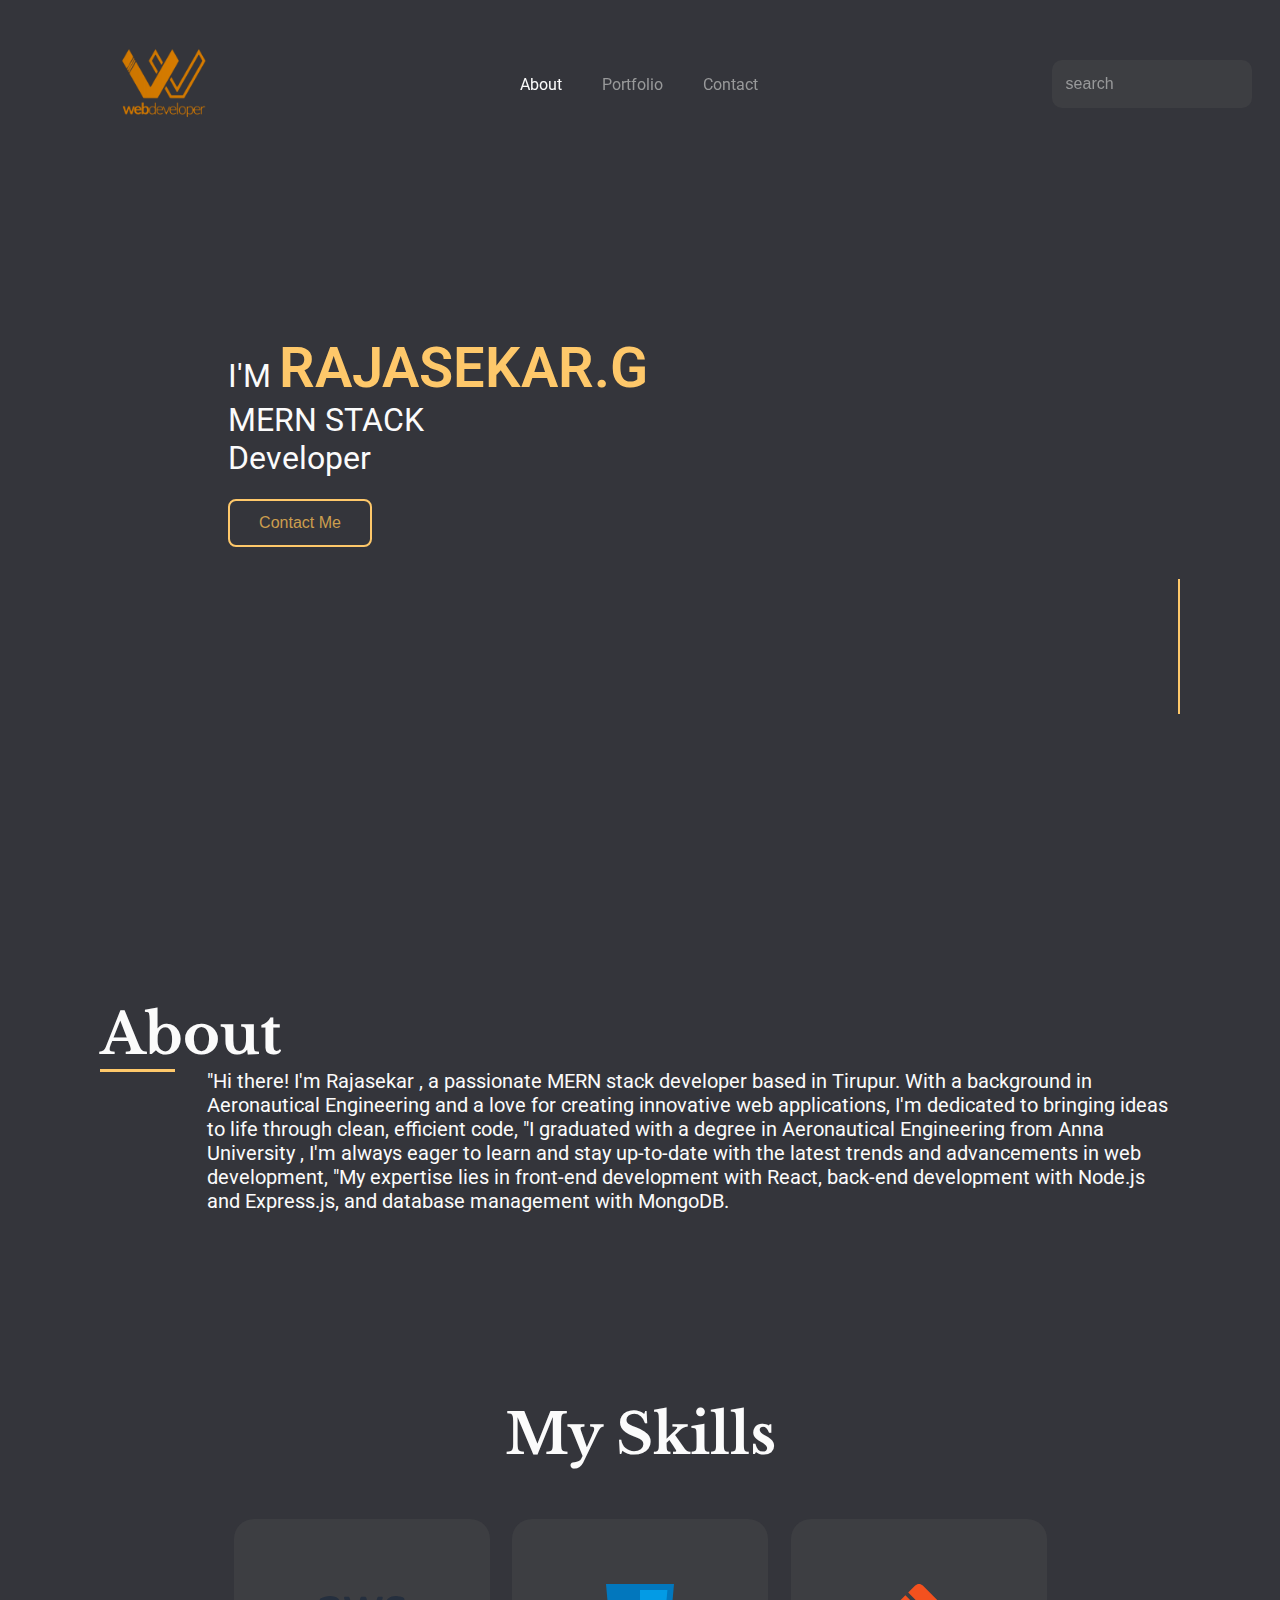
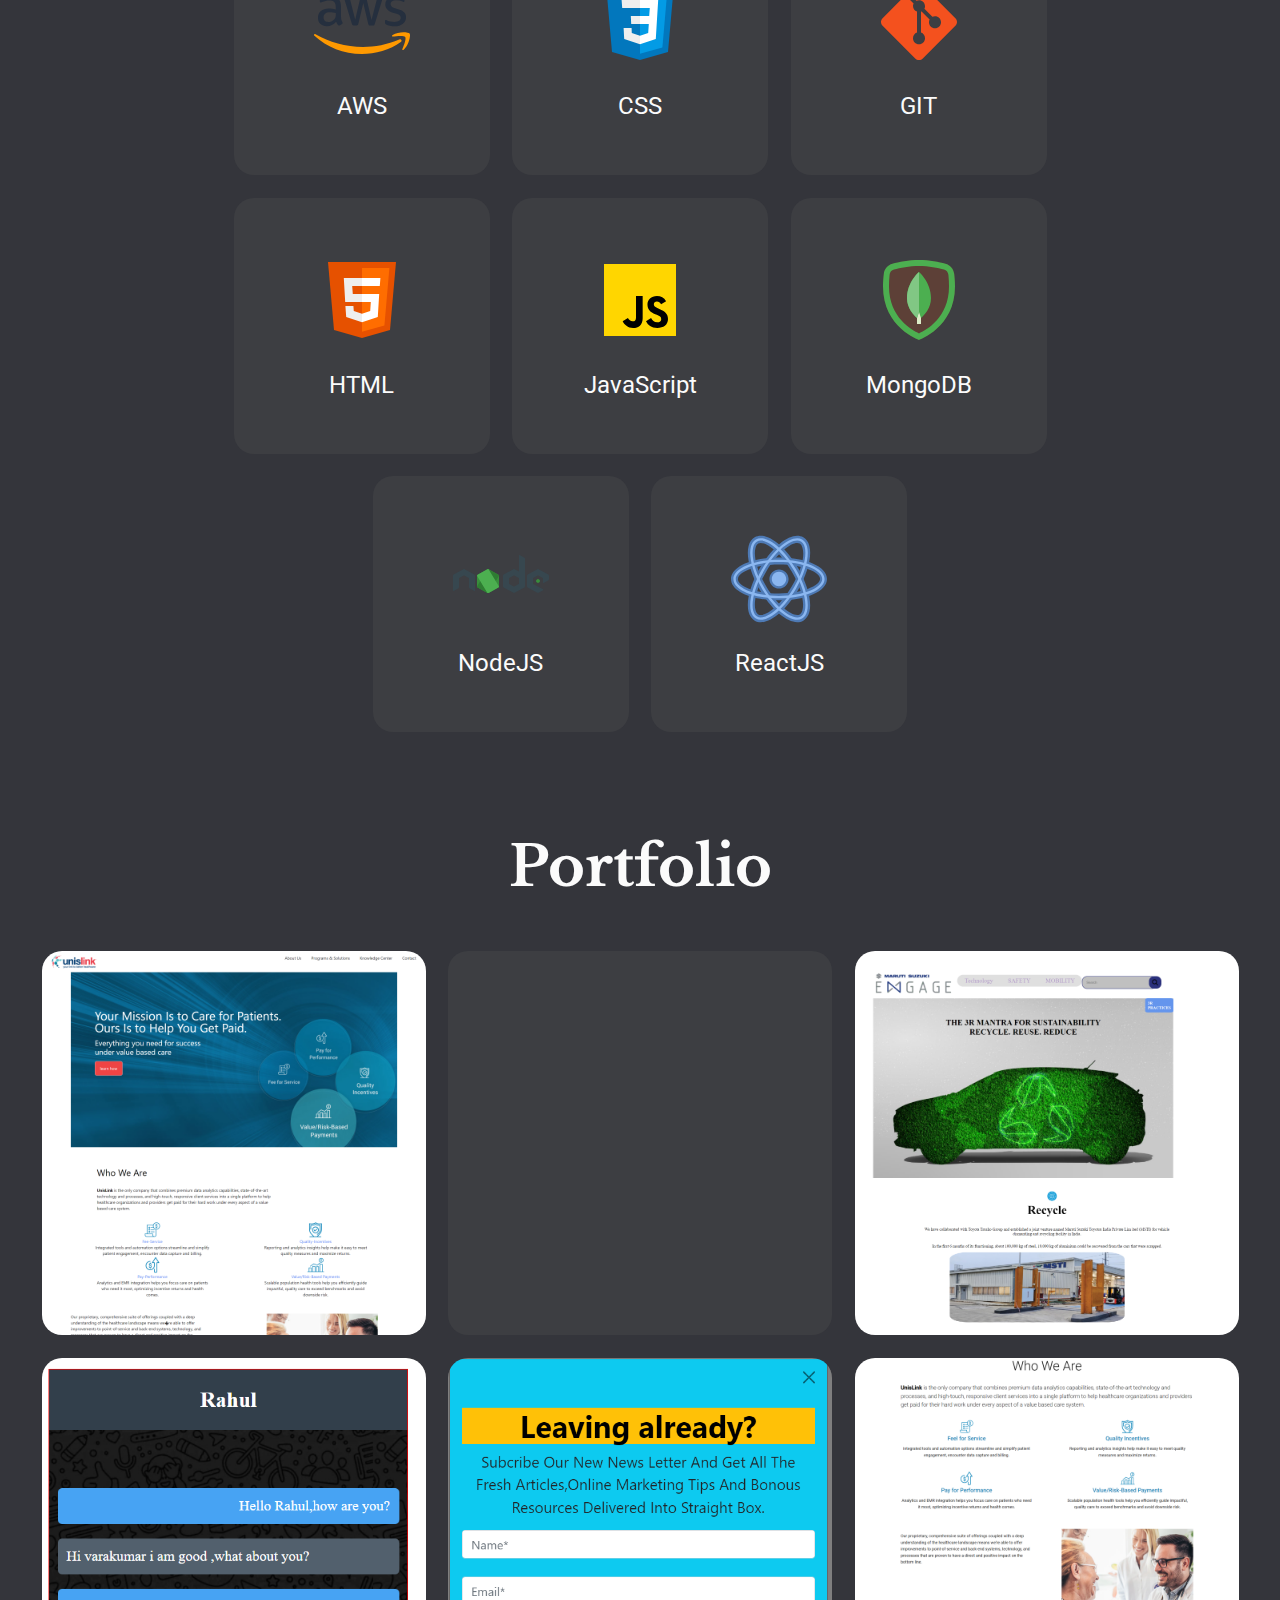
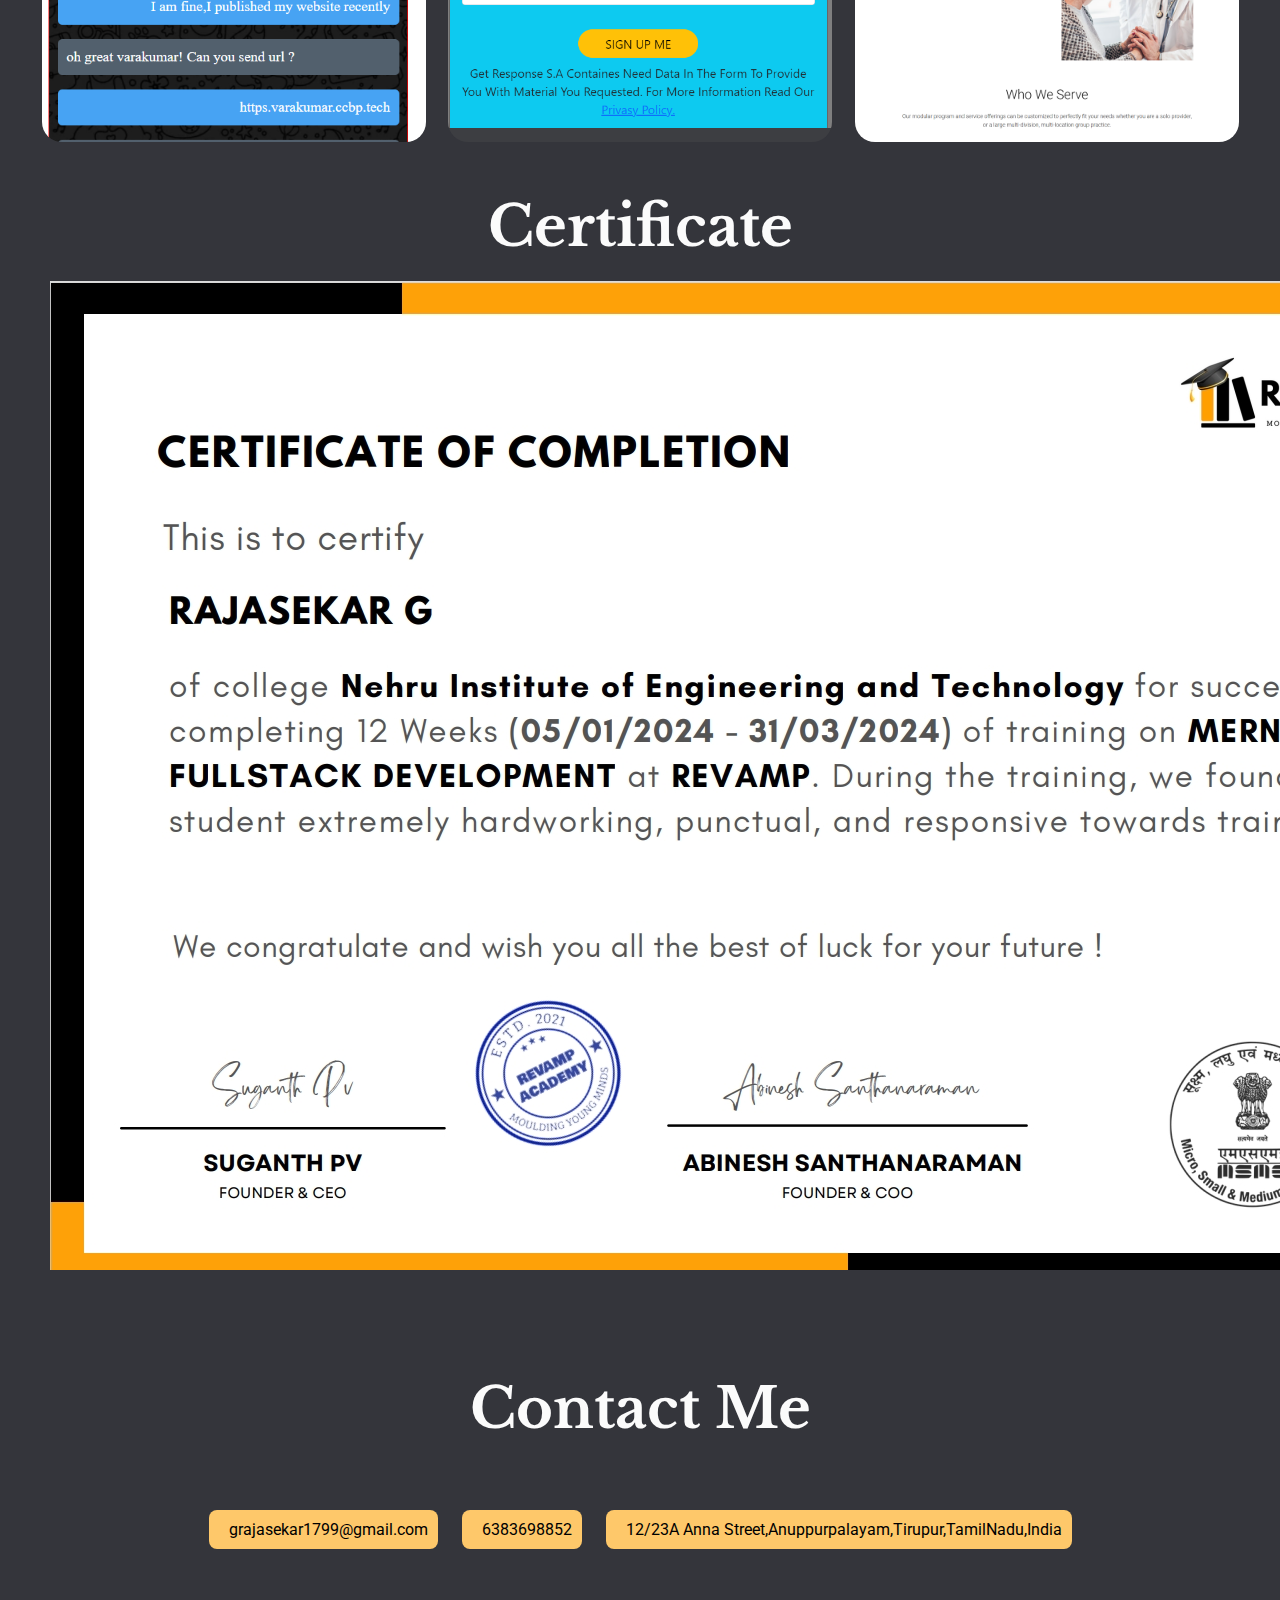
==== index.html @ 477b9bd7 "first commit" ====
<!DOCTYPE html>
<html lang="en">

<head>
    <meta charset="UTF-8">
    <meta name="viewport" content="width=device-width, initial-scale=1.0">
    <title>Portfolio Website</title>
    <link rel="stylesheet" href="style.css">
    <link href="https://cdn.jsdelivr.net/npm/remixicon@3.5.0/fonts/remixicon.css" rel="stylesheet">
</head>

<body>
    <header>
        <nav>
            <img src="asset/images/logo-1.png" alt="">
            <ul>
                <li><a href="#" class="active">About</a></li>
                <li><a href="#portfolio-loc">Portfolio</a></li>
                <li><a href="#contact-loc">Contact</a></li>
            </ul>
            <div class="search">
                <input type="text" placeholder="search">
                <i class="ri-search-line"></i>
            </div>
        </nav>
        <div class="landing">
            <div class="intro">
                <h3>I'M <Span>RAJASEKAR.G</Span><br>MERN STACK<br>Developer </h3>
                <button><a href="#contact-loc">Contact Me</a></button>
            </div>
            <div class="socials">
                <div class="line"></div>
              <a href="www.facebook.com"><i class="ri-facebook-circle-fill"></i></a> 
                <a href="https://github.com/rajasekar1053"><i class="ri-github-fill"></i></a> 
                <i class="ri-linkedin-fill"></i>
                <i class="ri-whatsapp-line"></i>
            </div>
        </div>
    </header>
    <section class="about">
        <h1>About</h1>
        <div class="description">
            <div class="line"></div>
            <p>"Hi there! I'm Rajasekar , a passionate MERN stack developer based in Tirupur. With a background in Aeronautical Engineering and a 
                love for creating innovative web applications, I'm dedicated to bringing ideas to life through clean, efficient code,
                "I graduated with a degree in Aeronautical Engineering from Anna University , 
                I'm always eager to learn and stay up-to-date with the latest trends and advancements in web development,
                "My expertise lies in front-end development with React, 
                back-end development with Node.js and Express.js, and database management with MongoDB.</p>
        </div>
    </section>
    <section class="skills">
        <h1>My Skills</h1>
        <div class="cards">
           
            <div class="skill-card">
                <img src="asset/amazon-web-services.svg" alt="">
                <h2>AWS</h2>
            </div>
            <div class="skill-card">
                <img src="asset/css.svg" alt="">
                <h2>CSS</h2>
            </div>
              
           
            <div class="skill-card">
                <img src="asset/git.svg" alt="">
                <h2>GIT</h2>
            </div>
            <div class="skill-card">
                <img src="asset/html.svg" alt="">
                <h2>HTML</h2>
            </div>
            <div class="skill-card">
                <img src="asset/js.svg" alt="">
                <h2>JavaScript</h2>
            </div>
           
            <div class="skill-card">
                <img src="asset/mongodb.svg" alt="">
                <h2>MongoDB</h2>
            </div>
            
            <div class="skill-card">
                <img src="asset/nodejs.svg" alt="">
                <h2>NodeJS</h2>
            </div>
            <div class="skill-card">
                <img src="asset/react.svg" alt="">
                <h2>ReactJS</h2>
            </div>
        </div>
    </section>
    <section class="portfolio" id="portfolio-loc">
        <h1>Portfolio</h1>
        <div class="portfolio-cards">
            <div class="portfolio-card">
                <img src="asset/images/sample _mockup.png" alt="">
                <div class="overlay">
                    <h3>Sample-mockup</h3>
                    <p>I have  created Basic Webpage with using of Html & Tailwind Css,And deploying in vercel </p>
                    <button> <a href="https://samplewebpage.vercel.app/">See More -></a></button>
                </div>
            </div>
            <div class="portfolio-card">
                <img src="asset/images/shoppii.png" alt="">
                <div class="overlay">
                    <h3>Clone-Ecommerece Website</h3>
                    <p>For this project, my goal was to replicate the core features of Ecommerece Website, including product browsing, search functionality, user authentication, cart management, and checkout process. Additionally, I aimed to make the website
                         responsive and accessible across different devices to ensure a seamless user experience for all visitors,
                         I utilized the <span>React.js + vite </span>
                         to build the cloned e-commerce website. In addition, I integrated Redux for state management and TailWind for styling and layout. I also  simulate the checkout experience.</p>
                    <button><a href="https://shoppii.vercel.app/home">See More -></a></button>
                </div>
            </div>
            <div class="portfolio-card">
                <img src="asset/images/maruti suzuki.png" alt="">
                <div class="overlay">
                    <h3>Sample-mockup Webpage</h3>
                    <p>i utilized the html & Css to build the sample-mockup. </p>
                    <button><a href="home1.html">See More -></a></button>
                </div>
            </div>
            
            <div class="portfolio-card"id="popoup">
                <img src="asset/images/chatpage.png" alt="">
                <div class="overlay">
                    <h3>BASIC CHATPAGE</h3>
                    <p>A basic chatpage design in digned by using html & TailWind</p>
                    <button><a href="chatpage.html">See More -></a></button>
                </div>
            </div>
            <div class="portfolio-card">
                <img src="asset/images/popup card-1.png" alt="">
                <div class="overlay">
                    <h3> card popoup </h3>
                    <p>I have created basic card page with using a Html & Css ,after clicking a button showing the popuppage with using of JavaScript.
                         </p>
                    <button>See More -></button>
                </div>
            </div>
            <div class="portfolio-card">
                <img src="asset/images/whoweare.png" alt="">
                <div class="overlay">
                    <h3>Sample-mockup</h3>
                    <p>I have  created Basic Webpage with using of Html & Css,And deploying in vercel</p>
                    <button> <a href="https://samplewebpage.vercel.app/">See More -></a></button>
                </div>
            </div>
        </div>
       
    </section>
    <section>
        <h2 class="certificate-head">Certificate</h2>
        <img src="asset/images/mernstack.jpeg"  class="certificate" alt="">
    </section>
   
    <section class="contact-me" id="contact-loc">
        <h1>Contact Me</h1>
        <div class="contact">
            <div class="contact-card">
                <i class="ri-message-3-line"></i>
                <p>grajasekar1799@gmail.com</p>
            </div>
            <div class="contact-card">
                <i class="ri-phone-line"></i>
                <p>6383698852</p>
            </div>
            <div class="contact-card">
                <i class="ri-map-pin-3-line"></i>
                <p>12/23A Anna Street,Anuppurpalayam,Tirupur,TamilNadu,India</p>
            </div>
        </div>
    </section>
    <script src="script.js"></script>
</body>

</html>
---- style.css ----
@import url("https://fonts.googleapis.com/css2?family=Libre+Baskerville:ital,wght@0,400;0,700;1,400&family=Roboto:wght@100;300;400;500;700;900&display=swap");
* {
  padding: 0;
  margin: 0;
  box-sizing: border-box;
}

html {
  scroll-behavior: smooth;
  overflow-x: hidden;
}

body {
  padding: 0;
  margin: 0;
  font-family: "Roboto", sans-serif;
  background-color: #34353b;
}

header {
  height: 100vh;
  padding: 36px 100px;
  background-image: url(asset/images/myimage3.png);
  background-position: right;
  margin-right: 20px;
  background-size: contain;
  background-repeat: no-repeat;
  width: 100vw;
}

header nav {
  display: flex;
  justify-content: space-between;
  align-items: center;
  position: fixed;
  width: 90%;
  z-index: 99;
}

header nav img {
  height: 96px;
  width: 126px;
  object-fit: contain;
  filter: invert(70%) sepia(96%) saturate(558%) hue-rotate(359deg)
    brightness(103%) contrast(106%);
}

header nav ul {
  display: flex;
}

header nav ul li {
  list-style: none;
  margin: 0px 20px;
}

header nav ul li a {
  color: #98999a;
  text-decoration: none;
  transition: all ease 0.5s;
}

header nav ul li a:hover {
  color: #fbfbfb;
}

header nav ul li .active {
  color: #fbfbfb;
}

header nav .search {
  height: 48px;
  width: 200px;
  background-color: #3d3e42;
  display: flex;
  align-items: center;
  justify-content: space-around;
  padding: 4px;
  border-radius: 10px;
}

header nav .search input {
  border: none;
  background-color: transparent;
  width: 80%;
  color: #fbfbfb;
  outline: none;
}

header nav .search input:focus {
  border: none;
  outline: none;
}

header nav .search input::placeholder {
  color: #98999a;
  font-size: 16px;
}

header nav .search i {
  color: #98999a;
}

.landing {
  display: flex;
  height: 90vh;
  background-color: transparent;
  align-items: center;
  justify-content: space-between;
}

.landing .intro {
  display: flex;
  flex-direction: column;
}

.landing .intro h3 {
  color: #fbfbfb;
  font-weight: 400;
  font-size: 32px;
  margin-left: 10vw;
}

.landing .intro h3 span {
  color: #fec86a;
  font-weight: 600;
  font-size: 3.5rem;
}

.intro button {
  height: 48px;
  width: 144px;
  margin-top: 2.5vh;
  margin-left: 10vw;
  background-color: transparent;
  border: 2px solid #fec86a;
  border-radius: 8px;
  color: #fec86a;
  font-size: 16px;
  transition: all ease 0.5s;
}

.intro button:hover {
  background-color: #fec86a;
  color: #34353b;
}

.socials {
  display: flex;
  flex-direction: column;
  gap: 10px;
  align-items: center;
  margin-top: 50vh;
}

.socials .line {
  background-color: #fec86a;
  height: 15vh;
  width: 2.5px;
}

.socials i {
  color: #fbfbfb;
  font-size: 36px;
}

.about {
  height: 50vh;
  width: 100vw;
  padding: 100px;
}

.about h1 {
  font-size: 56px;
  font-weight: 700;
  color: #fbfbfb;
  font-family: "Libre Baskerville", serif;
}
.center{
  max-width: 400px;
  margin: auto;
}
.about .description {
  display: flex;
  align-items: start;
}

.about .description .line {
  height: 2.5px;
  width: 400px;
  background-color: #fec86a;
  margin-right: 32px;
}

.about .description p {
  color: #fbfbfb;
  font-size: 20px;
}
a{
  text-decoration: none;
}
.about .description p span {
  color: #fec86a;
}

.skills {
  display: flex;
  flex-direction: column;
  align-items: center;
  justify-content: center;
  padding: 50px 100px;
}

.skills h1 {
  font-size: 56px;
  font-weight: 700;
  color: #fbfbfb;
  font-family: "Libre Baskerville", serif;
}

.cards {
  display: flex;
  align-items: center;
  width: 100%;
  flex-wrap: wrap;
  justify-content: center;
  margin-top: 50px;
  gap: 2.5vh;
}

.skill-card {
  height: 20vw;
  width: 20vw;
  background-color: #3d3e42;
  border-radius: 20px;
  display: flex;
  flex-direction: column;
  overflow: hidden;
  align-items: center;
  justify-content: center;
  gap: 2.5vh;
  transition: all ease 0.5s;
}

.skill-card:hover {
  background-color: #fec86a;
}

.skill-card img {
  height: 7.5vw;
  width: 7.5vw;
  object-fit: contain;
}

.skill-card h2 {
  font-size: 24px;
  font-weight: 400;
  color: #fbfbfb;
}
.intro button a{
 text-decoration: none;
  color: #cc9e4e;
}

.portfolio {
  display: flex;
  flex-direction: column;
  align-items: center;
  justify-content: center;
  padding: 50px 100px;
}

.portfolio h1 {
  font-size: 56px;
  font-weight: 700;
  color: #fbfbfb;
  font-family: "Libre Baskerville", serif;
}

.portfolio-cards {
  display: grid;
  grid-template-columns: auto auto auto;
  margin-top: 50px;
  gap: 2.5vh;
}

.portfolio-card {
  position: relative;
  height: 30vw;
  width: 30vw;
  background-color: #3d3e42;
  border-radius: 20px;
  overflow: hidden;
  align-items: center;
  justify-content: center;
  gap: 2.5vh;
  transition: all ease 0.5s;
}

.portfolio-card img {
  position: relative;

  width: 30vw;
  object-fit:fill;
}

.portfolio-card .overlay {
  position: absolute;
  top: 50%;
  left: 50%;
  transform: translate(-50%, -50%);
  display: flex;
  flex-direction: column;
  gap: 2.5vh;
  height: 30vw;
  width: 30vw;
  background-color: #34353ba2;
  align-items: center;
  justify-content: center;
  padding: 24px;
  opacity: 0;
  transition: all ease 0.5s;
}

.portfolio-card .overlay h3 {
  color: #fbfbfb;
  font-size: 24px;
}

.portfolio-card .overlay p {
  color: #fbfbfb;
  font-size: 16px;
  text-align: center;
}
.certificate-head{
  font-size: 56px;
  color: #fbfbfb;
  font-family: "Libre Baskerville", serif;
  font-weight: 700;
  text-align: center;
  margin-bottom: 20px;
}
.certificate{
  margin-left: 50px;
}

.portfolio-card .overlay button {
  height: 36px;
  width: 108px;
  background-color: #fec86a;
  border: 1px solid #fec86a;
  border-radius: 8px;
  color: #34353b;
  font-size: 12px;
  transition: all ease 0.5s;
  cursor: pointer;
}

.portfolio-card .overlay:hover {
  opacity: 1;
}

.portfolio button {
  margin-top: 50px;
  height: 48px;
  width: 144px;
  background-color: #fec86a;
  border: 1px solid #fec86a;
  border-radius: 8px;
  color: #34353b;
  font-size: 16px;
  font-weight: 500;
  cursor: pointer;
  transition: all ease 0.5s;
}

.portfolio button:hover {
  background-color: #cc9e4e;
}



.contact-me {
  width: 100vw;
  padding: 100px;
  display: flex;
  flex-direction: column;
  align-items: center;
  justify-content: center;
}
#popup{
  padding-top: 20px;
}

.contact-me h1 {
  font-size: 56px;
  color: #fbfbfb;
  font-family: "Libre Baskerville", serif;
  font-weight: 700;
}

.contact {
  display: flex;
  gap: 24px;
}

.contact-card {
  background-color: #fec86a;
  padding: 10px;
  border-radius: 8px;
  display: flex;
  gap: 10px;
  margin-top: 7.5vh;
}
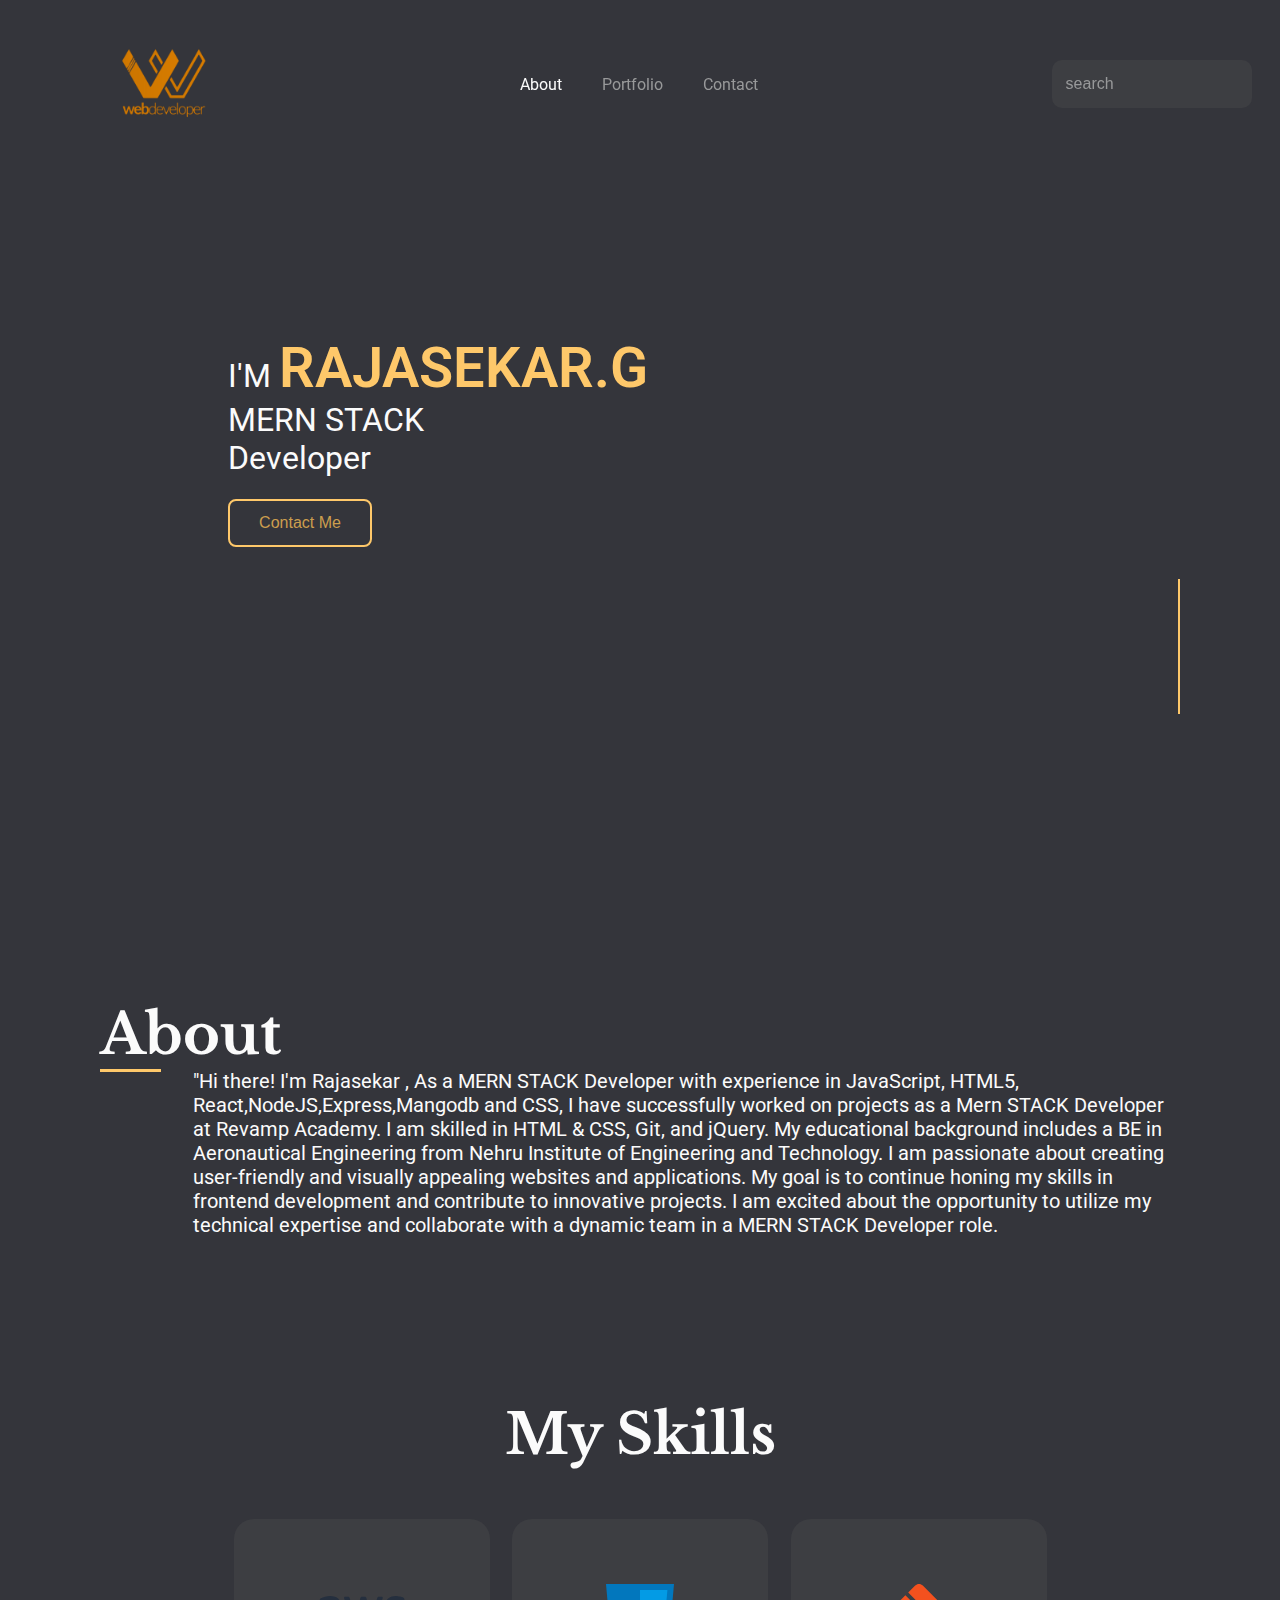
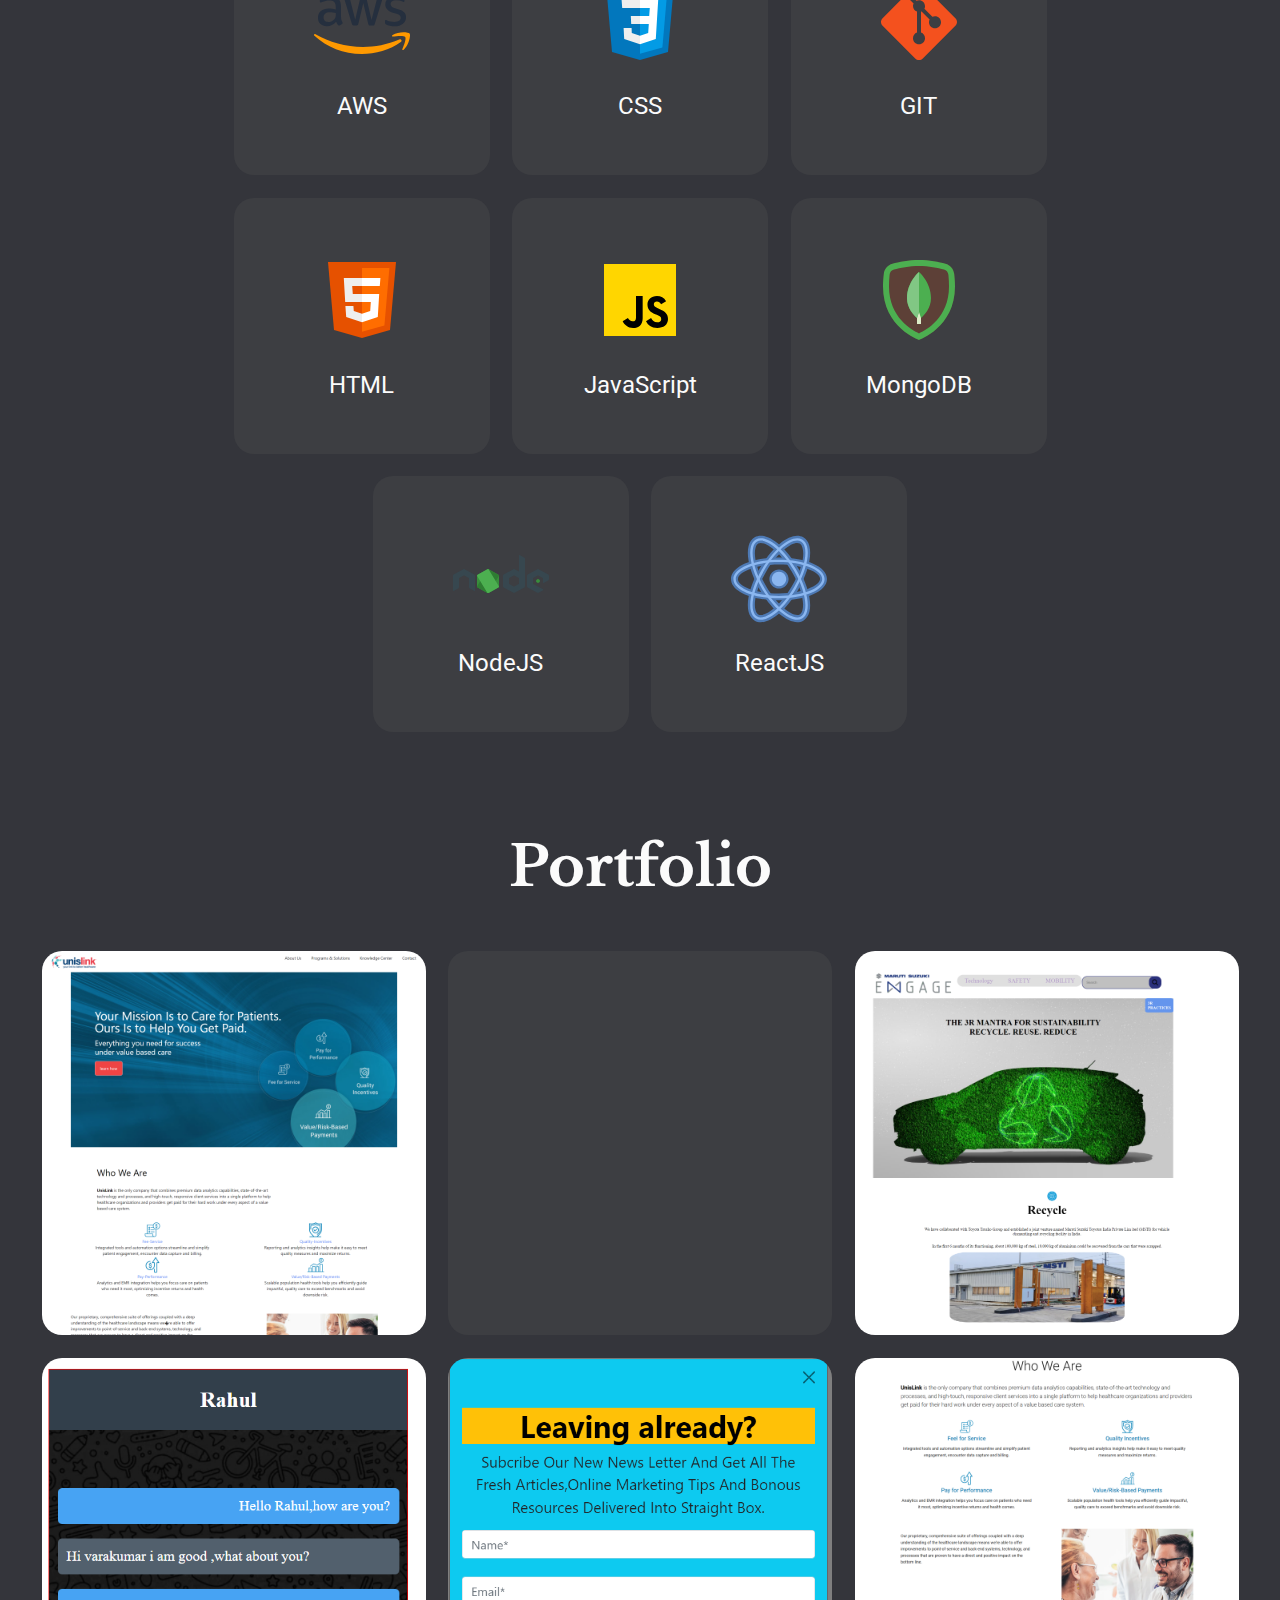
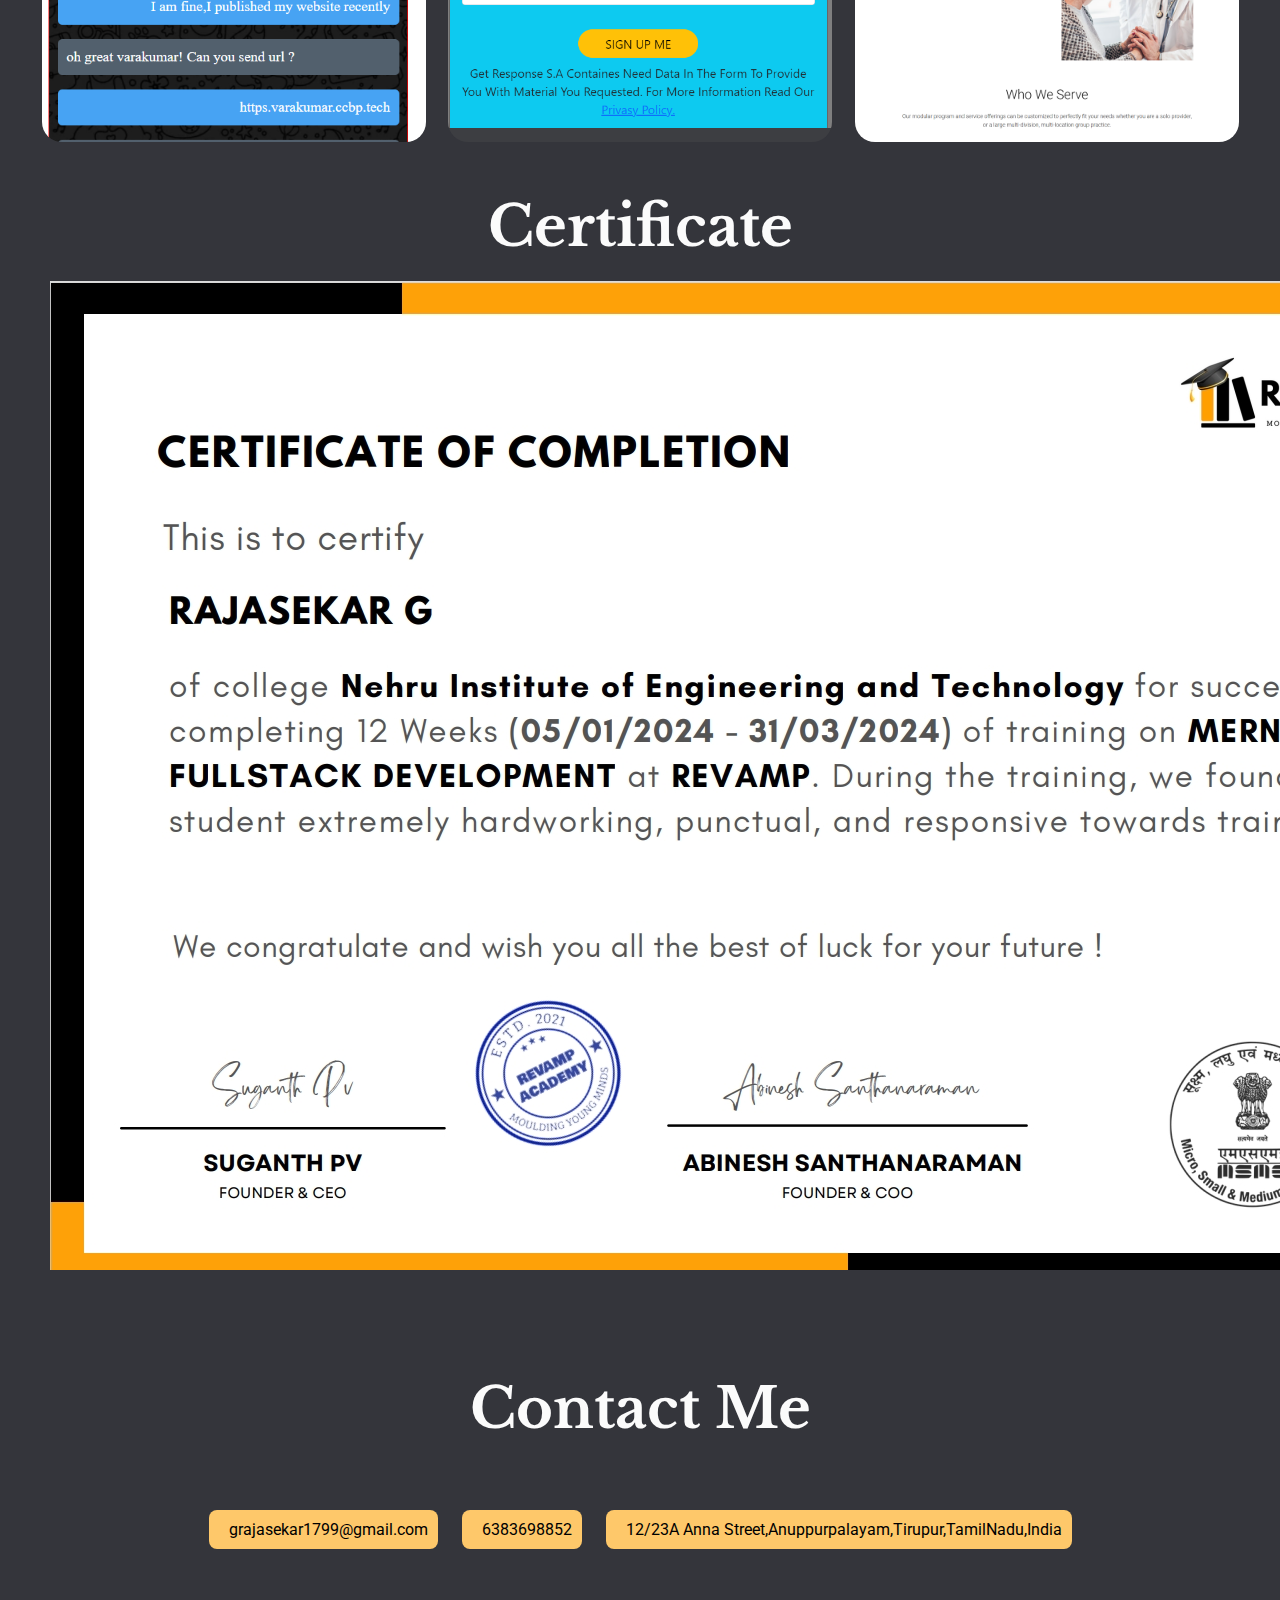
==== commit fd145fe9: "first commit" ====
--- a/index.html
+++ b/index.html
@@ -41,12 +41,11 @@
         <h1>About</h1>
         <div class="description">
             <div class="line"></div>
-            <p>"Hi there! I'm Rajasekar , a passionate MERN stack developer based in Tirupur. With a background in Aeronautical Engineering and a 
-                love for creating innovative web applications, I'm dedicated to bringing ideas to life through clean, efficient code,
-                "I graduated with a degree in Aeronautical Engineering from Anna University , 
-                I'm always eager to learn and stay up-to-date with the latest trends and advancements in web development,
-                "My expertise lies in front-end development with React, 
-                back-end development with Node.js and Express.js, and database management with MongoDB.</p>
+            <p>"Hi there! I'm Rajasekar ,
+                As a MERN STACK Developer with experience in JavaScript, HTML5, React,NodeJS,Express,Mangodb and CSS, I have successfully worked on projects as a 
+               Mern STACK Developer at Revamp Academy. I am skilled in HTML & CSS, Git, and jQuery. My educational background includes a BE in Aeronautical Engineering from Nehru Institute of Engineering and Technology. I am passionate about creating user-friendly and visually appealing websites and applications. My goal is to continue honing my skills in frontend development and contribute to innovative projects. 
+                I am excited about the opportunity to utilize my technical expertise and collaborate with a dynamic team in a MERN STACK Developer role.
+            </p>
         </div>
     </section>
     <section class="skills">
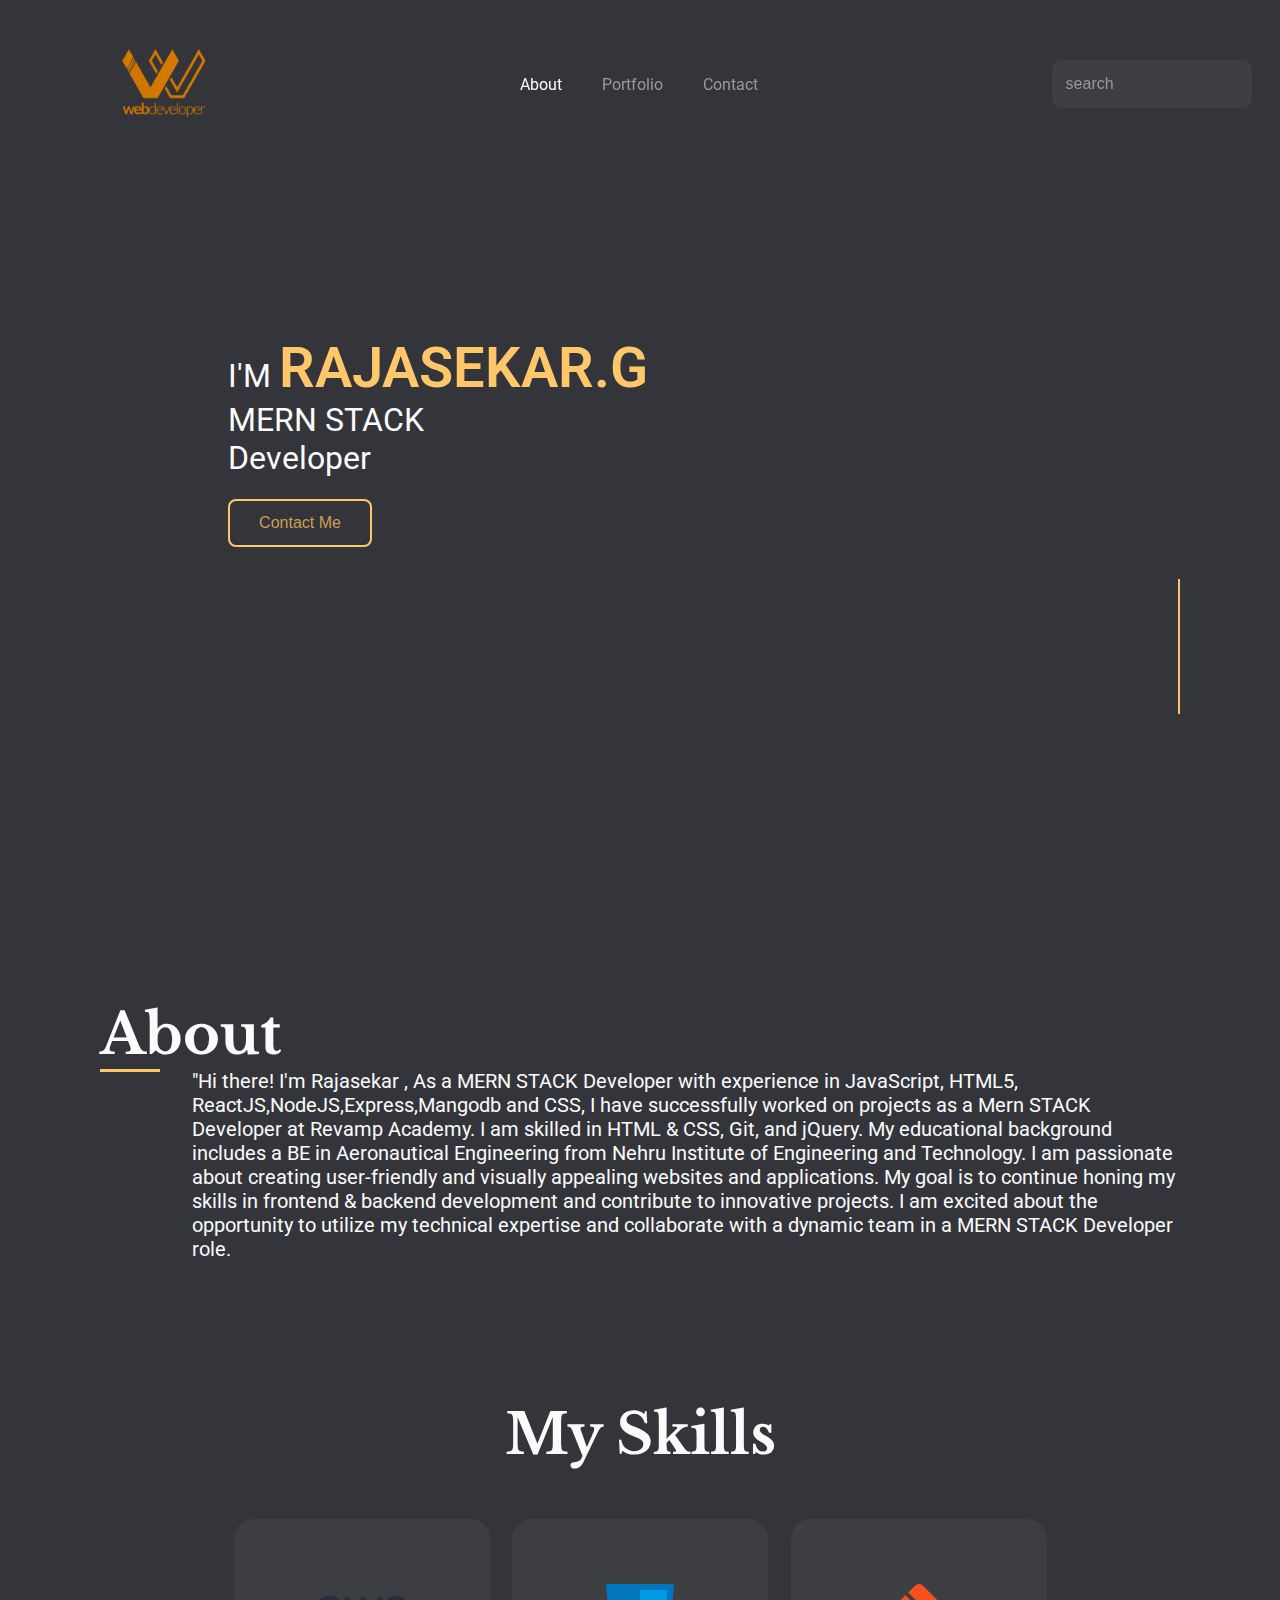
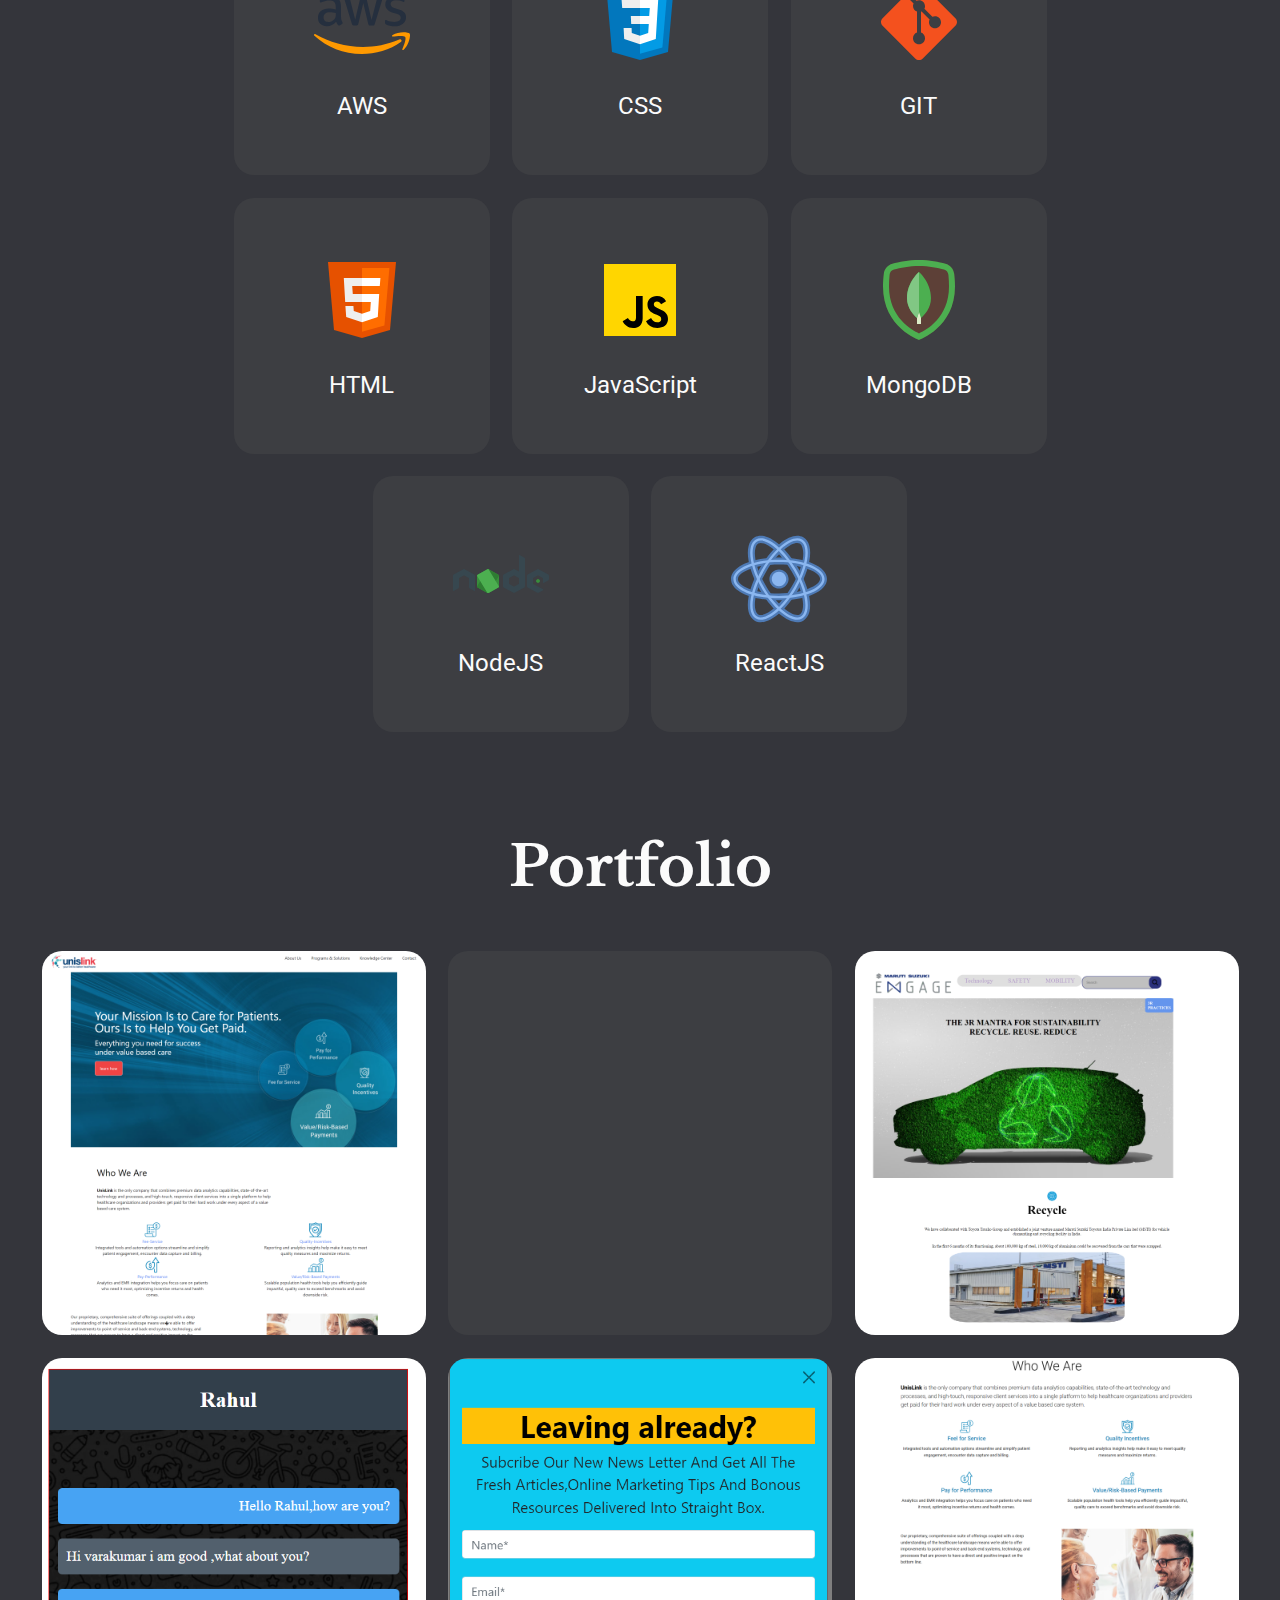
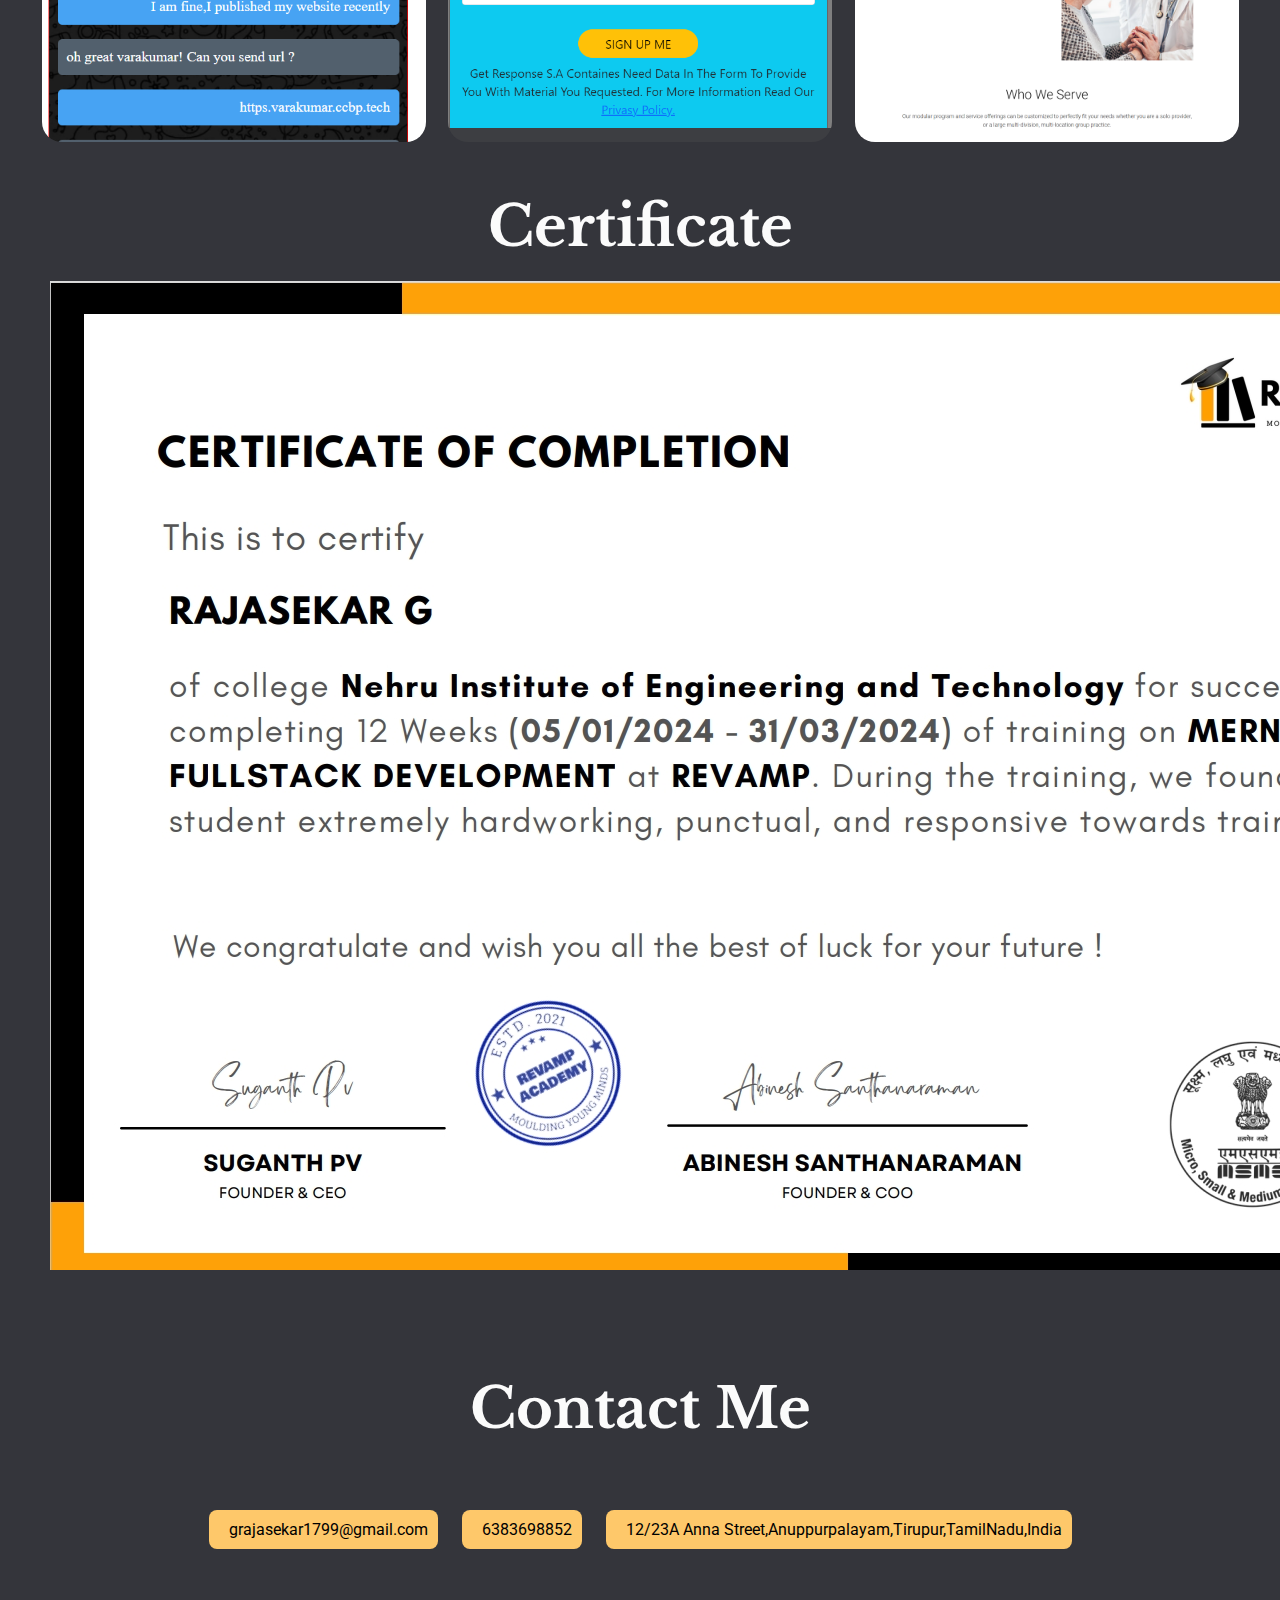
==== commit ec061b82: "first commit" ====
--- a/index.html
+++ b/index.html
@@ -42,8 +42,9 @@
         <div class="description">
             <div class="line"></div>
             <p>"Hi there! I'm Rajasekar ,
-                As a MERN STACK Developer with experience in JavaScript, HTML5, React,NodeJS,Express,Mangodb and CSS, I have successfully worked on projects as a 
-               Mern STACK Developer at Revamp Academy. I am skilled in HTML & CSS, Git, and jQuery. My educational background includes a BE in Aeronautical Engineering from Nehru Institute of Engineering and Technology. I am passionate about creating user-friendly and visually appealing websites and applications. My goal is to continue honing my skills in frontend development and contribute to innovative projects. 
+                As a MERN STACK Developer with experience in JavaScript, HTML5, ReactJS,NodeJS,Express,Mangodb and CSS, I have successfully worked on projects as a 
+               Mern STACK Developer at Revamp Academy. I am skilled in HTML & CSS, Git, and jQuery. My educational background includes a BE in Aeronautical Engineering from Nehru Institute of Engineering and Technology.
+                I am passionate about creating user-friendly and visually appealing websites and applications. My goal is to continue honing my skills in frontend  & backend development and contribute to innovative projects. 
                 I am excited about the opportunity to utilize my technical expertise and collaborate with a dynamic team in a MERN STACK Developer role.
             </p>
         </div>
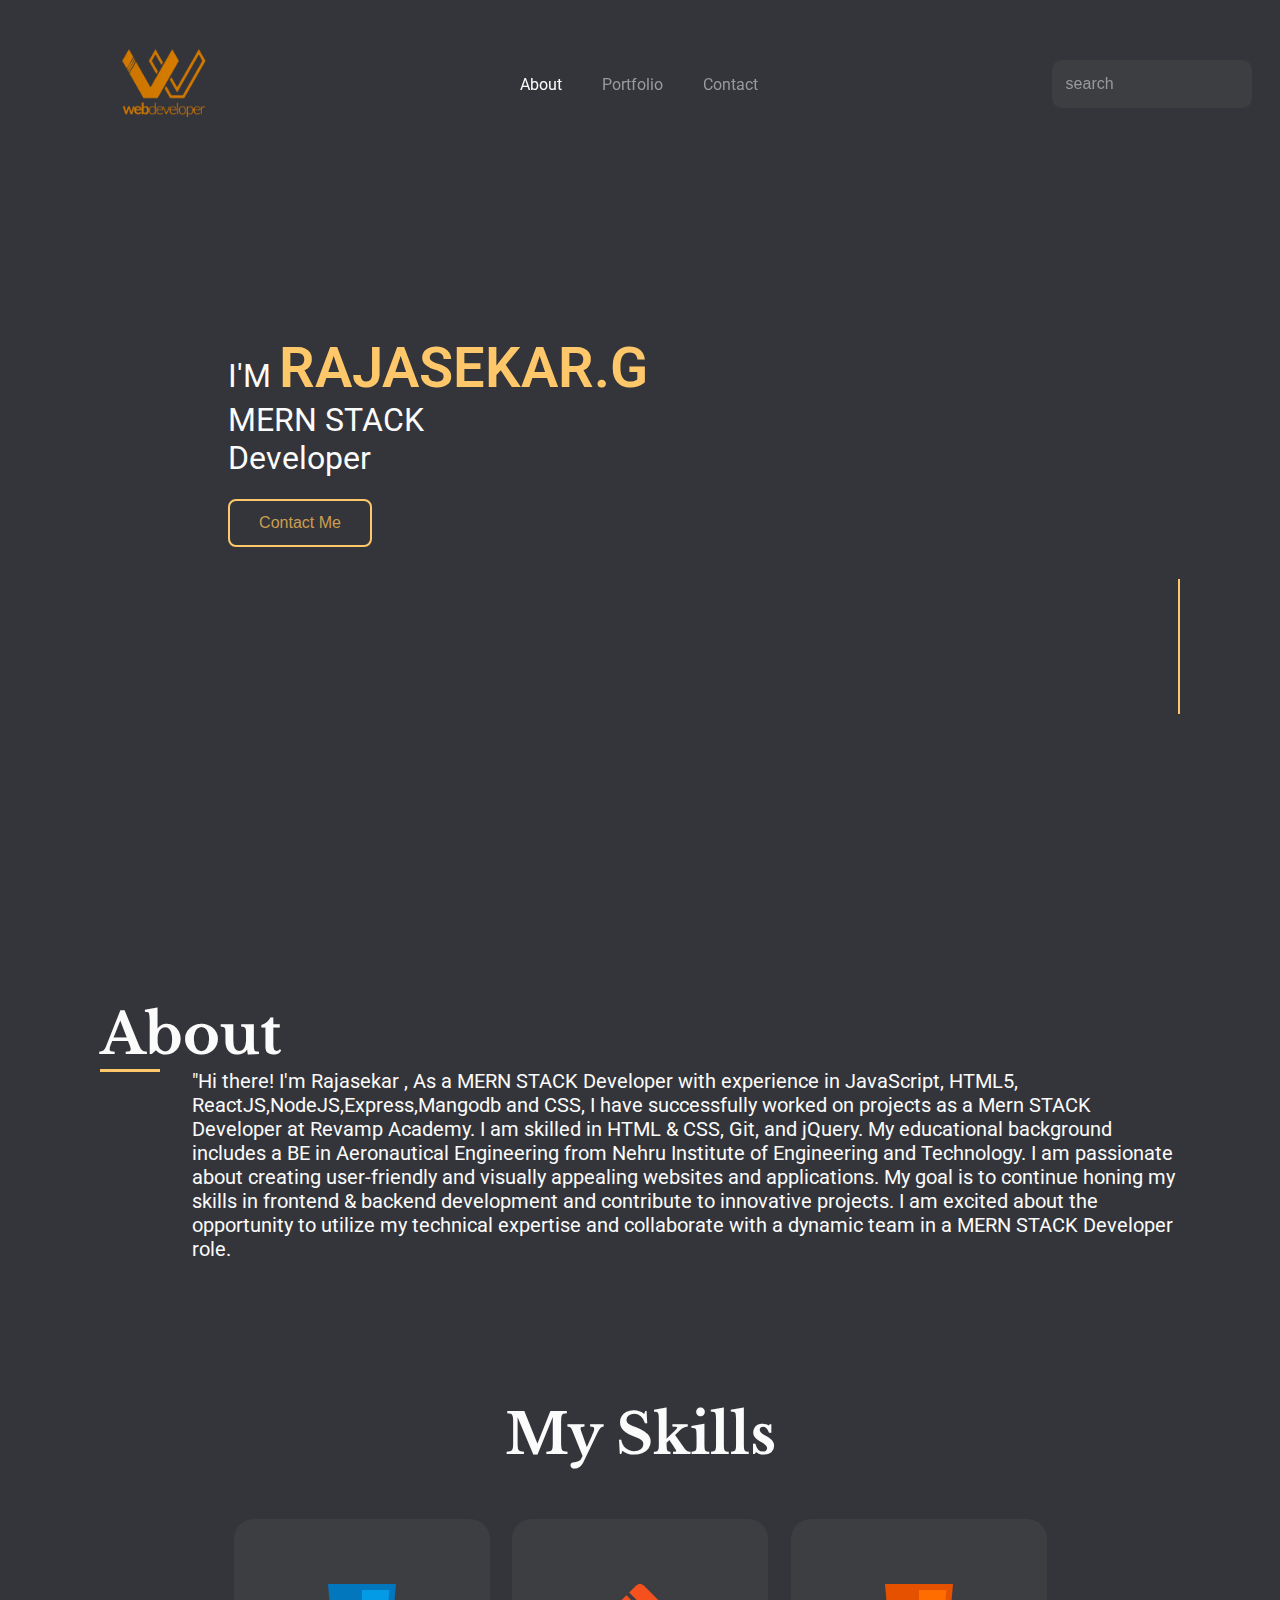
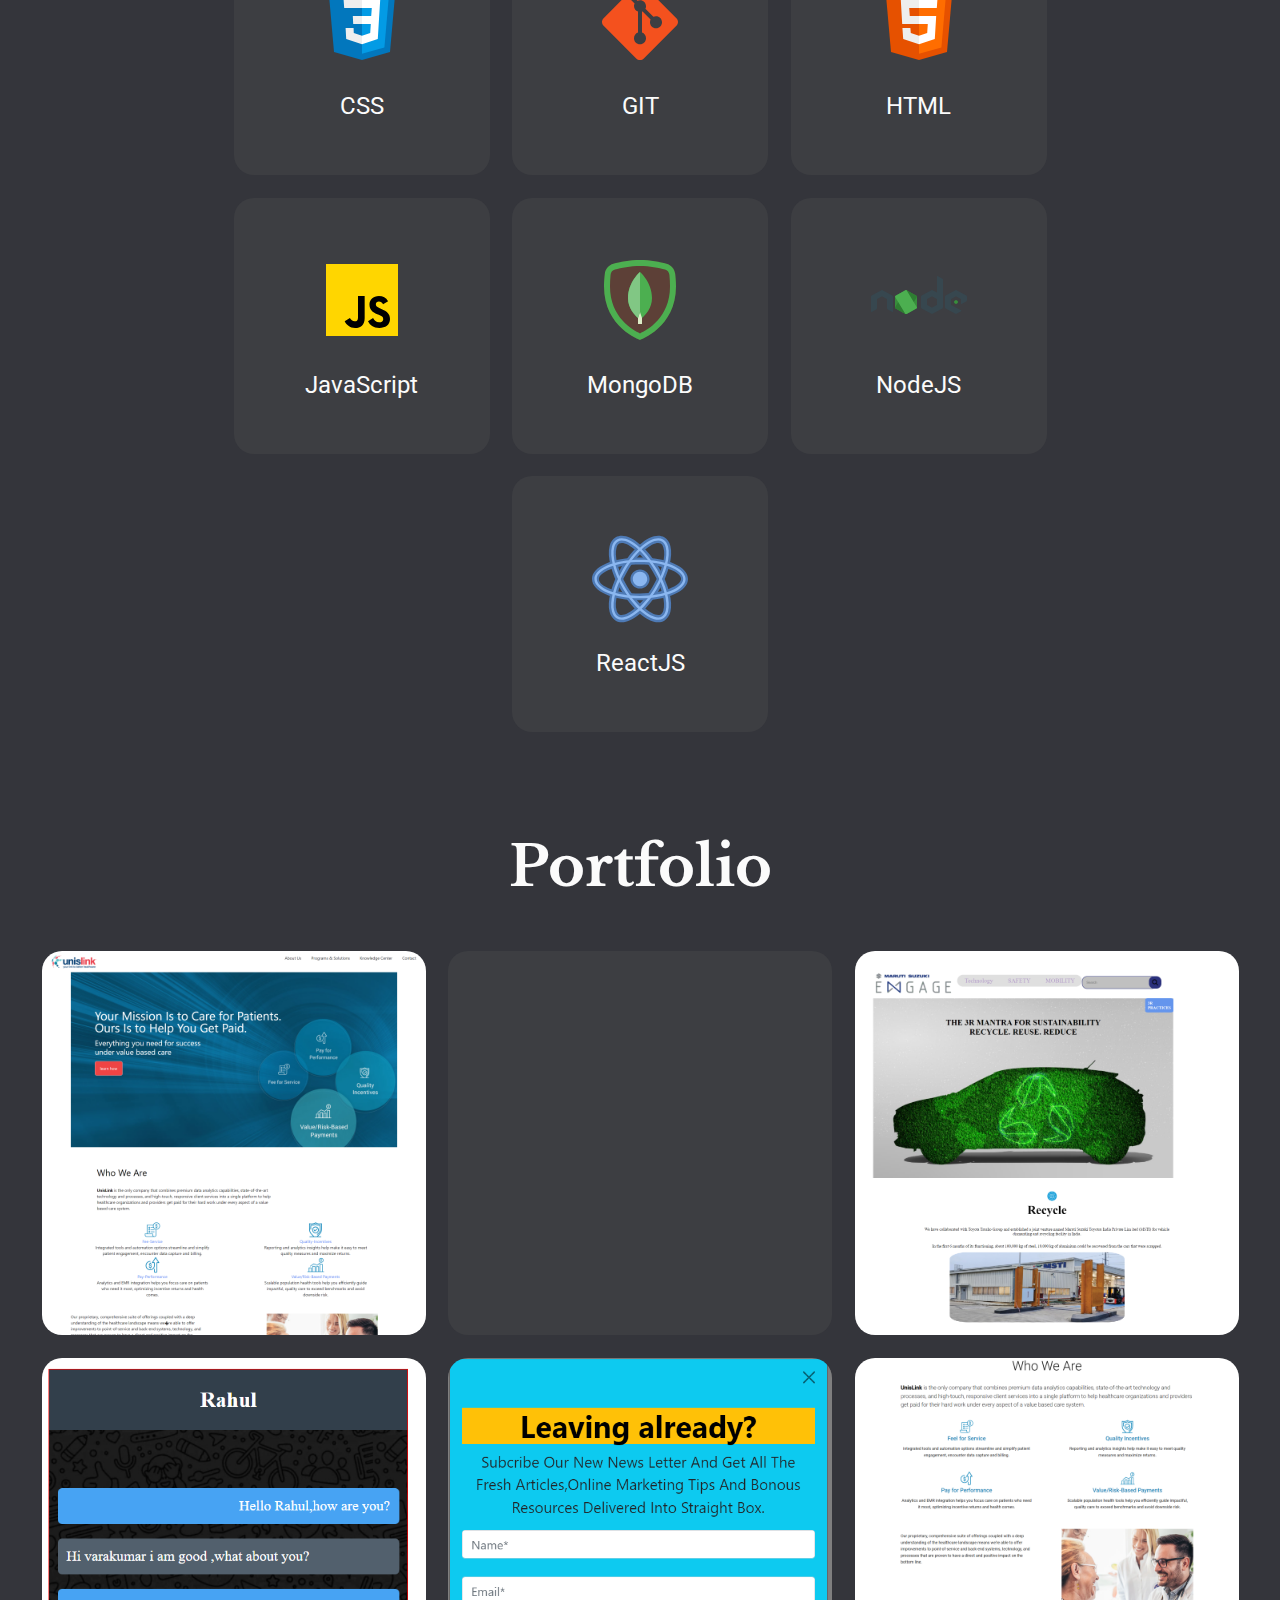
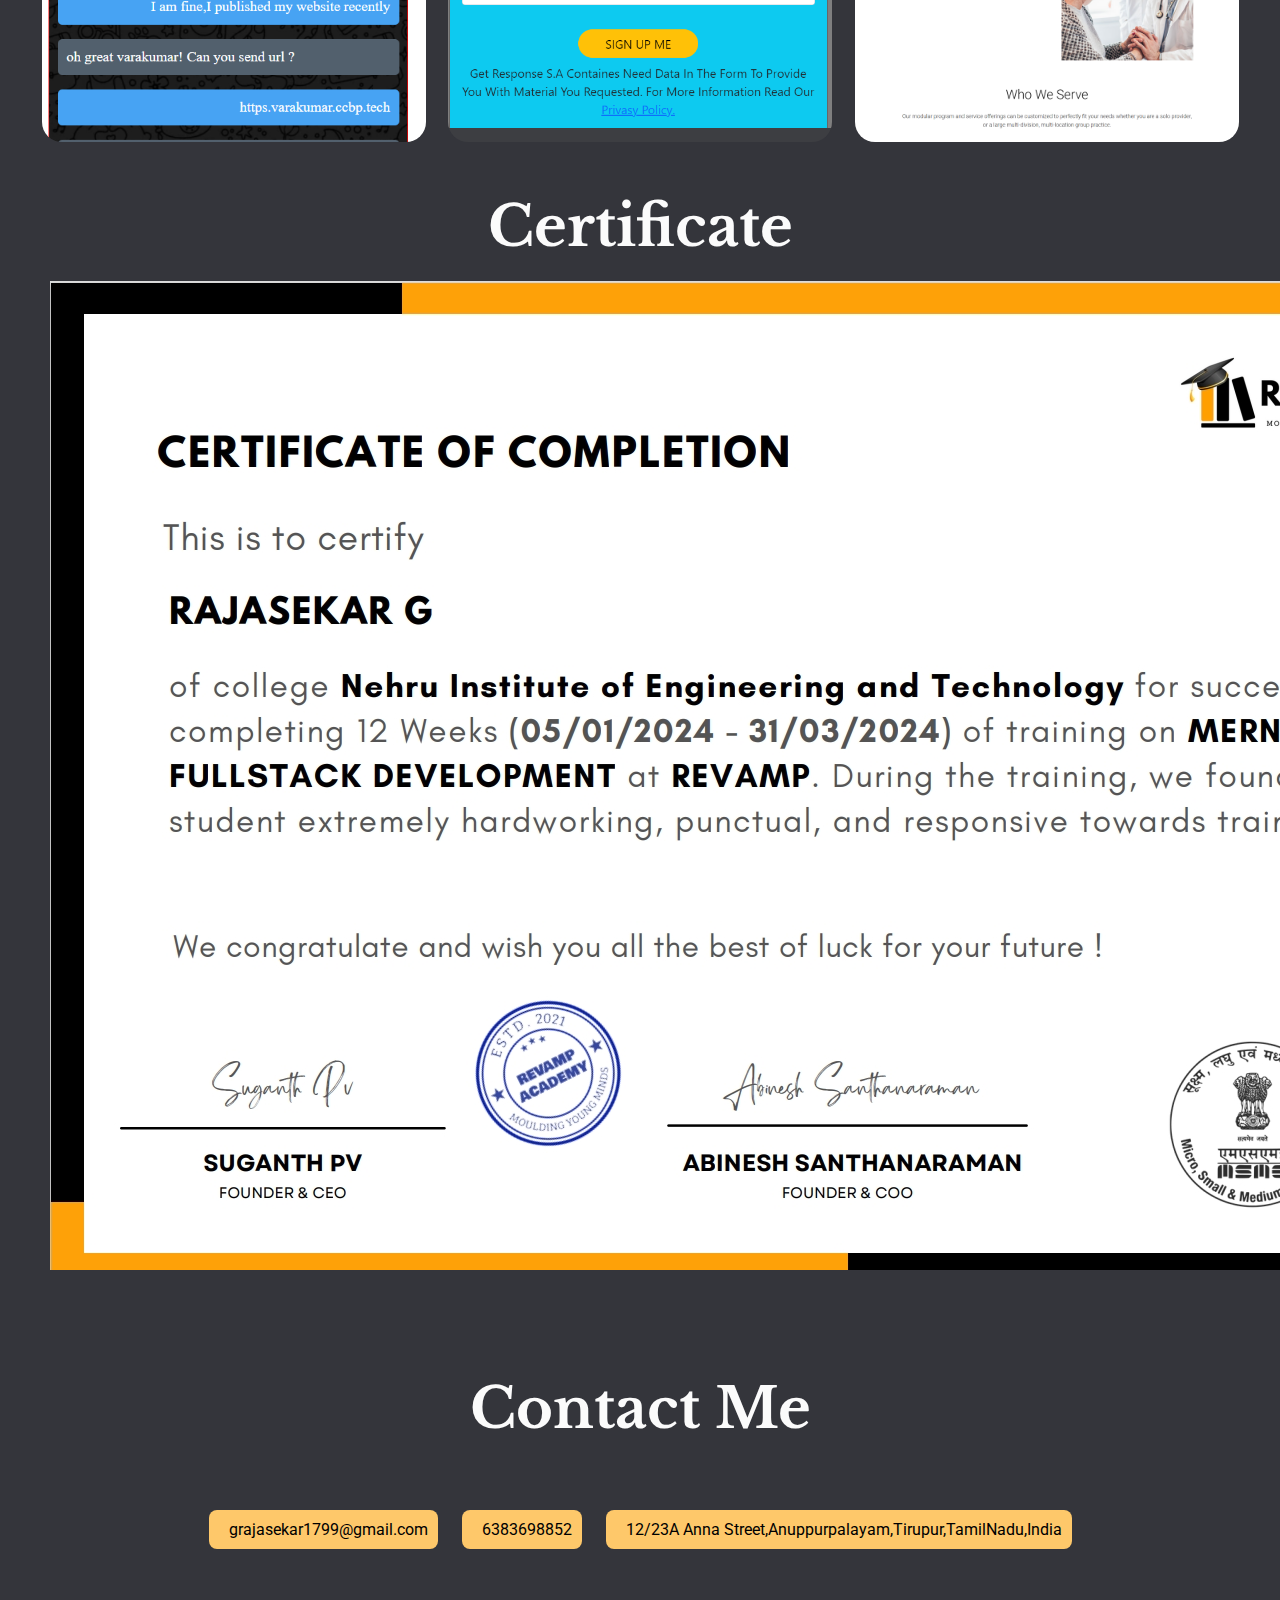
==== commit b5d90de2: "first commit" ====
--- a/index.html
+++ b/index.html
@@ -53,10 +53,7 @@
         <h1>My Skills</h1>
         <div class="cards">
            
-            <div class="skill-card">
-                <img src="asset/amazon-web-services.svg" alt="">
-                <h2>AWS</h2>
-            </div>
+           
             <div class="skill-card">
                 <img src="asset/css.svg" alt="">
                 <h2>CSS</h2>
